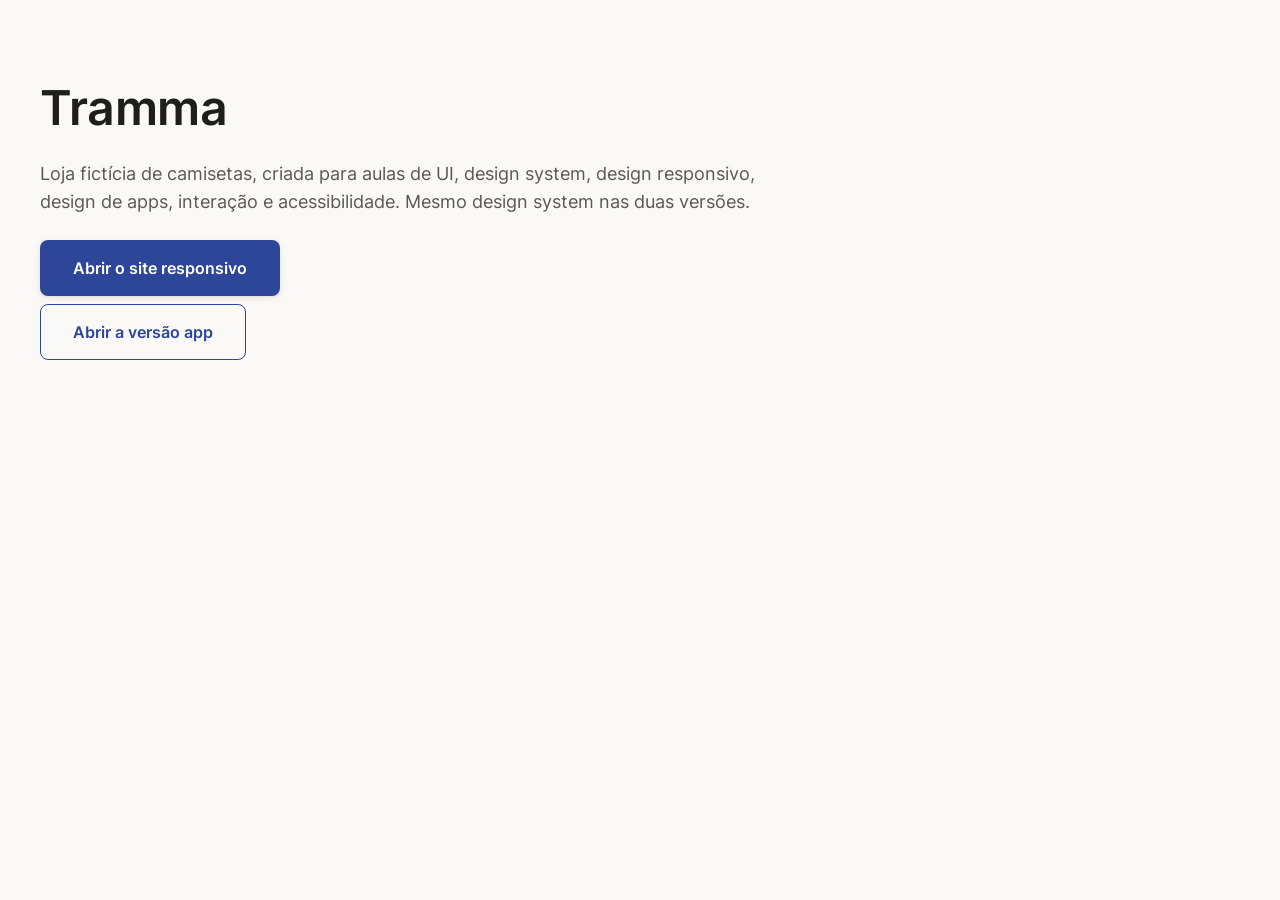
==== index.html @ 22959b20 "docs: página de entrada com links para o site e o app Co-Authored-By: Claude Opus 5.5 <noreply@anthr" ====
<!doctype html>
<html lang="pt-BR">
<head>
  <meta charset="utf-8">
  <meta name="viewport" content="width=device-width, initial-scale=1">
  <title>Tramma | Projeto didático</title>
  <link rel="stylesheet" href="site/css/tokens.css">
  <link rel="stylesheet" href="site/css/base.css">
  <link rel="stylesheet" href="site/css/atomos.css">
</head>
<body>
  <!-- Página de entrada do repositório: leva às duas versões do projeto -->
  <main class="container secao pilha pilha--24">
    <h1 class="display">Tramma</h1>
    <p class="body-lg texto-fraco leitura">Loja fictícia de camisetas, criada para aulas de UI, design system, design responsivo, design de apps, interação e acessibilidade. Mesmo design system nas duas versões.</p>
    <div class="pilha pilha--8">
      <div><a class="botao botao--primario botao--g" href="site/index.html">Abrir o site responsivo</a></div>
      <div><a class="botao botao--secundario botao--g" href="app/index.html">Abrir a versão app</a></div>
    </div>
  </main>
</body>
</html>
---- site/css/tokens.css ----
/* =========================================================================
   TRAMMA — TOKENS
   Fonte da verdade: design-system/tokens.md (os mesmos nomes do Figma).
   Variável do Figma "color/text/strong"  →  custom property "--color-text-strong".

   Duas camadas:
   1. PRIMITIVOS: a paleta bruta. Só os tokens semânticos usam estes valores.
   2. SEMÂNTICOS: o que a interface consome. Componentes NUNCA usam primitivos
      nem valores fixos; assim, trocar o tema é só trocar o primitivo apontado.

   Este arquivo é idêntico em /site/css e /app/css.
   ========================================================================= */


/* -------------------------------------------------------------------------
   0. Fonte Inter servida localmente (funciona via file://, sem internet).
   Só dois pesos: 400 (regular) e 600 (semibold). Licença OFL: fonts/LICENSE.txt
   font-display: swap mostra o texto com a fonte do sistema enquanto a Inter carrega.
   ------------------------------------------------------------------------- */
@font-face {
  font-family: "Inter";
  font-weight: 400;
  font-style: normal;
  font-display: swap;
  src: url("../fonts/inter-latin-400.woff2") format("woff2");
}
@font-face {
  font-family: "Inter";
  font-weight: 600;
  font-style: normal;
  font-display: swap;
  src: url("../fonts/inter-latin-600.woff2") format("woff2");
}


/* -------------------------------------------------------------------------
   1. PRIMITIVOS (não usar direto nos componentes)
   ------------------------------------------------------------------------- */
:root {
  /* Neutros: cinza quente, que lembra algodão cru */
  --neutro-0: #FFFFFF;
  --neutro-50: #FAF9F7;
  --neutro-100: #F2F0EC;
  --neutro-200: #E4E1DB;
  --neutro-300: #CBC7BF;
  --neutro-400: #A29D94;
  --neutro-500: #7A756C;
  --neutro-600: #5C5850;
  --neutro-700: #44413B;
  --neutro-800: #2E2C29;
  --neutro-900: #1F1E1C;
  --neutro-950: #141414;
  --neutro-1000: #0B0B0A;

  /* Marca: Anil */
  --anil-50: #EEF1FB;
  --anil-300: #9DB0EE;
  --anil-700: #2E4699;
  --anil-900: #1C2440;

  /* Status (100 e 700 no light; 300 e 900 no dark) */
  --vermelho-100: #FDECEA;
  --vermelho-300: #F4A39B;
  --vermelho-700: #B42318;
  --vermelho-900: #3D1512;
  --ambar-100: #FDF3DC;
  --ambar-300: #E8C26B;
  --ambar-700: #8A5A00;
  --ambar-900: #33240A;
  --verde-100: #E6F4EA;
  --verde-300: #8FD3A3;
  --verde-700: #1E7A3C;
  --verde-900: #12301B;
  --petroleo-100: #E2F4F6;
  --petroleo-300: #7FD0DA;
  --petroleo-700: #0E6E7A;
  --petroleo-900: #0F2E33;

  /* Estrela de avaliação */
  --ouro-300: #F5C451;
  --ouro-500: #B7791F;

  /* Transparências (camadas de hover, press e overlay) */
  --alfa-escuro-06: rgba(20, 20, 20, 0.06);
  --alfa-escuro-12: rgba(20, 20, 20, 0.12);
  --alfa-escuro-50: rgba(20, 20, 20, 0.50);
  --alfa-claro-08: rgba(255, 255, 255, 0.08);
  --alfa-claro-16: rgba(255, 255, 255, 0.16);
  --alfa-preto-64: rgba(0, 0, 0, 0.64);
}


/* -------------------------------------------------------------------------
   2. SEMÂNTICOS — TEMA LIGHT (padrão)
   Contrastes calculados (WCAG 2.1) estão em design-system/tokens.md.
   ------------------------------------------------------------------------- */
:root {
  color-scheme: light;

  /* Fundos: sunken < base < raised */
  --color-background-base: var(--neutro-50);
  --color-background-raised: var(--neutro-0);
  --color-background-sunken: var(--neutro-100);
  --color-background-inverse: var(--neutro-900);

  /* Texto */
  --color-text-strong: var(--neutro-900);      /* ≥ 14,63:1 */
  --color-text-weak: var(--neutro-600);        /* ≥ 6,22:1 */
  --color-text-brand: var(--anil-700);         /* ≥ 7,52:1 — só links e botão terciário */
  --color-text-inverse: var(--neutro-0);       /* sobre a marca: 8,56:1 */
  --color-text-disabled: var(--neutro-400);    /* isento de contraste; nunca para conteúdo */

  /* Bordas */
  --color-stroke-strong: var(--neutro-500);    /* ≥ 4,02:1 — borda de controles */
  --color-stroke-weak: var(--neutro-200);      /* decorativo (divisores) */
  --color-stroke-focus: var(--anil-700);       /* anel de foco */

  /* Preenchimentos */
  --color-fill-brand-strong: var(--anil-700);
  --color-fill-brand-weak: var(--anil-50);
  --color-fill-weak: var(--neutro-100);
  --color-fill-hover: var(--alfa-escuro-06);   /* camada sobre o preenchimento */
  --color-fill-press: var(--alfa-escuro-12);
  --color-fill-disabled: var(--neutro-200);
  --color-fill-overlay: var(--alfa-escuro-50);

  /* Status: strong = texto, ícone e borda; weak = fundo */
  --color-status-error-strong: var(--vermelho-700);
  --color-status-error-weak: var(--vermelho-100);
  --color-status-warning-strong: var(--ambar-700);
  --color-status-warning-weak: var(--ambar-100);
  --color-status-success-strong: var(--verde-700);
  --color-status-success-weak: var(--verde-100);
  --color-status-info-strong: var(--petroleo-700);
  --color-status-info-weak: var(--petroleo-100);

  /* Avaliação */
  --color-rating-star: var(--ouro-500);

  /* Sombras (no light, a sombra é o que mostra a elevação) */
  --shadow-raised: 0 1px 2px rgba(20, 20, 20, 0.06), 0 2px 8px rgba(20, 20, 20, 0.08);
  --shadow-overlay: 0 8px 16px rgba(20, 20, 20, 0.10), 0 24px 48px rgba(20, 20, 20, 0.16);
}


/* -------------------------------------------------------------------------
   3. SEMÂNTICOS — TEMA DARK
   O mesmo bloco aparece duas vezes:
   a) quando o sistema do usuário prefere dark E ele não escolheu light na página;
   b) quando ele escolheu dark pelo botão de tema (data-theme="dark" no <html>).
   ------------------------------------------------------------------------- */
@media (prefers-color-scheme: dark) {
  :root:not([data-theme="light"]) {
    color-scheme: dark;
    --color-background-base: var(--neutro-950);
    --color-background-raised: var(--neutro-900);   /* mais alto = mais claro */
    --color-background-sunken: var(--neutro-1000);
    --color-background-inverse: var(--neutro-100);
    --color-text-strong: var(--neutro-100);
    --color-text-weak: var(--neutro-400);
    --color-text-brand: var(--anil-300);
    --color-text-inverse: var(--neutro-950);
    --color-text-disabled: var(--neutro-600);
    --color-stroke-strong: var(--neutro-500);
    --color-stroke-weak: var(--neutro-800);
    --color-stroke-focus: var(--anil-300);
    --color-fill-brand-strong: var(--anil-300);
    --color-fill-brand-weak: var(--anil-900);
    --color-fill-weak: var(--neutro-800);
    --color-fill-hover: var(--alfa-claro-08);
    --color-fill-press: var(--alfa-claro-16);
    --color-fill-disabled: var(--neutro-800);
    --color-fill-overlay: var(--alfa-preto-64);
    --color-status-error-strong: var(--vermelho-300);
    --color-status-error-weak: var(--vermelho-900);
    --color-status-warning-strong: var(--ambar-300);
    --color-status-warning-weak: var(--ambar-900);
    --color-status-success-strong: var(--verde-300);
    --color-status-success-weak: var(--verde-900);
    --color-status-info-strong: var(--petroleo-300);
    --color-status-info-weak: var(--petroleo-900);
    --color-rating-star: var(--ouro-300);
    --shadow-raised: 0 1px 2px rgba(0, 0, 0, 0.40), 0 2px 8px rgba(0, 0, 0, 0.40);
    --shadow-overlay: 0 8px 16px rgba(0, 0, 0, 0.50), 0 24px 48px rgba(0, 0, 0, 0.60);
  }
}

:root[data-theme="dark"] {
  color-scheme: dark;
  --color-background-base: var(--neutro-950);
  --color-background-raised: var(--neutro-900);
  --color-background-sunken: var(--neutro-1000);
  --color-background-inverse: var(--neutro-100);
  --color-text-strong: var(--neutro-100);
  --color-text-weak: var(--neutro-400);
  --color-text-brand: var(--anil-300);
  --color-text-inverse: var(--neutro-950);
  --color-text-disabled: var(--neutro-600);
  --color-stroke-strong: var(--neutro-500);
  --color-stroke-weak: var(--neutro-800);
  --color-stroke-focus: var(--anil-300);
  --color-fill-brand-strong: var(--anil-300);
  --color-fill-brand-weak: var(--anil-900);
  --color-fill-weak: var(--neutro-800);
  --color-fill-hover: var(--alfa-claro-08);
  --color-fill-press: var(--alfa-claro-16);
  --color-fill-disabled: var(--neutro-800);
  --color-fill-overlay: var(--alfa-preto-64);
  --color-status-error-strong: var(--vermelho-300);
  --color-status-error-weak: var(--vermelho-900);
  --color-status-warning-strong: var(--ambar-300);
  --color-status-warning-weak: var(--ambar-900);
  --color-status-success-strong: var(--verde-300);
  --color-status-success-weak: var(--verde-900);
  --color-status-info-strong: var(--petroleo-300);
  --color-status-info-weak: var(--petroleo-900);
  --color-rating-star: var(--ouro-300);
  --shadow-raised: 0 1px 2px rgba(0, 0, 0, 0.40), 0 2px 8px rgba(0, 0, 0, 0.40);
  --shadow-overlay: 0 8px 16px rgba(0, 0, 0, 0.50), 0 24px 48px rgba(0, 0, 0, 0.60);
}


/* -------------------------------------------------------------------------
   4. TIPOGRAFIA
   Mobile-first: os valores abaixo são os de MOBILE; a partir de 600px
   entram os de DESKTOP (o tablet usa os de desktop, como no Figma).
   Alturas de linha sempre múltiplas de 4.
   ------------------------------------------------------------------------- */
:root {
  --font-family-base: "Inter", system-ui, -apple-system, "Segoe UI", Roboto, sans-serif;
  --font-weight-regular: 400;
  --font-weight-semibold: 600;

  --font-size-display: 36px;      --font-line-height-display: 44px;    --font-letter-spacing-display: -0.5px;
  --font-size-heading-1: 28px;    --font-line-height-heading-1: 36px;  --font-letter-spacing-heading-1: -0.25px;
  --font-size-heading-2: 24px;    --font-line-height-heading-2: 32px;  --font-letter-spacing-heading-2: 0;
  --font-size-heading-3: 20px;    --font-line-height-heading-3: 28px;  --font-letter-spacing-heading-3: 0;
  --font-size-body-lg: 18px;      --font-line-height-body-lg: 28px;    --font-letter-spacing-body-lg: 0;
  --font-size-body: 16px;         --font-line-height-body: 24px;       --font-letter-spacing-body: 0;
  --font-size-small: 14px;        --font-line-height-small: 20px;      --font-letter-spacing-small: 0;
}

@media (min-width: 600px) {
  :root {
    --font-size-display: 48px;    --font-line-height-display: 56px;
    --font-size-heading-1: 36px;  --font-line-height-heading-1: 44px;
    --font-size-heading-2: 28px;  --font-line-height-heading-2: 36px;
  }
}


/* -------------------------------------------------------------------------
   5. ESPAÇAMENTO, FORMA, LAYOUT E MOVIMENTO
   ------------------------------------------------------------------------- */
:root {
  /* Grade de 8px (o 4 só para ajustes finos) */
  --space-4: 4px;
  --space-8: 8px;
  --space-16: 16px;
  --space-24: 24px;
  --space-32: 32px;
  --space-40: 40px;
  --space-48: 48px;
  --space-64: 64px;
  --space-80: 80px;
  --space-96: 96px;
  --space-128: 128px;

  /* Raios: componentes maiores, raios maiores */
  --radius-4: 4px;
  --radius-8: 8px;
  --radius-16: 16px;
  --radius-full: 9999px;

  /* Bordas e tamanhos */
  --border-width-1: 1px;
  --border-width-2: 2px;
  --size-control-sm: 32px;
  --size-control-md: 48px;   /* alvo de toque mínimo */
  --size-control-lg: 56px;
  --size-icon-sm: 16px;
  --size-icon-md: 20px;
  --size-icon-lg: 24px;

  /* Grid: 4 colunas (mobile), 8 (tablet ≥ 600px), 12 (desktop ≥ 1024px).
     Os breakpoints ficam nas media queries: custom properties não funcionam dentro de @media. */
  --layout-columns: 4;
  --layout-gutter: 16px;
  --layout-margin: 16px;
  --layout-max-width: 1280px;

  /* Movimento */
  --motion-duration-fast: 150ms;
  --motion-duration-base: 250ms;
  --motion-easing-standard: cubic-bezier(0.2, 0, 0, 1);
}

@media (min-width: 600px) {
  :root { --layout-columns: 8; --layout-gutter: 24px; --layout-margin: 32px; }
}
@media (min-width: 1024px) {
  :root { --layout-columns: 12; --layout-margin: 40px; }
}

/* Quem pede menos movimento no sistema operacional recebe transições instantâneas. */
@media (prefers-reduced-motion: reduce) {
  :root { --motion-duration-fast: 0ms; --motion-duration-base: 0ms; }
}
---- site/css/base.css ----
/* =========================================================================
   TRAMMA — BASE
   Reset mínimo, estilos dos elementos HTML e utilitários de layout.
   Só consome tokens semânticos (tokens.css).
   ========================================================================= */

/* ---------- Reset mínimo ---------- */
*,
*::before,
*::after {
  box-sizing: border-box; /* largura inclui padding e borda: mais previsível */
}

* {
  margin: 0;
}

/* O atributo hidden sempre vence: sem isso, uma classe com display:flex
   (como .pilha) faria um elemento "escondido" continuar aparecendo. */
[hidden] {
  display: none !important;
}

img,
svg {
  display: block;
  max-width: 100%;
}

button,
input,
select,
textarea {
  font: inherit; /* formulários herdam a fonte da página */
  color: inherit;
}

/* ---------- Documento ---------- */
html {
  -webkit-text-size-adjust: 100%;
  scroll-behavior: smooth;
}

@media (prefers-reduced-motion: reduce) {
  html { scroll-behavior: auto; }
}

body {
  min-height: 100vh;
  background-color: var(--color-background-base);
  color: var(--color-text-strong);
  font-family: var(--font-family-base);
  font-size: var(--font-size-body);
  line-height: var(--font-line-height-body);
  font-weight: var(--font-weight-regular);
  -webkit-font-smoothing: antialiased;
}

/* ---------- Escala tipográfica ----------
   As classes têm o mesmo nome dos text styles do Figma.
   Um estilo pode ser usado pelo tamanho, sem ser título no HTML
   (ex.: o preço usa .heading-3, mas é um <p>). */
.display,
.heading-1,
.heading-2,
.heading-3 {
  font-weight: var(--font-weight-semibold);
}

.display {
  font-size: var(--font-size-display);
  line-height: var(--font-line-height-display);
  letter-spacing: var(--font-letter-spacing-display);
}
.heading-1, h1 {
  font-size: var(--font-size-heading-1);
  line-height: var(--font-line-height-heading-1);
  letter-spacing: var(--font-letter-spacing-heading-1);
  font-weight: var(--font-weight-semibold);
}
.heading-2, h2 {
  font-size: var(--font-size-heading-2);
  line-height: var(--font-line-height-heading-2);
  font-weight: var(--font-weight-semibold);
}
.heading-3, h3 {
  font-size: var(--font-size-heading-3);
  line-height: var(--font-line-height-heading-3);
  font-weight: var(--font-weight-semibold);
}
.body-lg {
  font-size: var(--font-size-body-lg);
  line-height: var(--font-line-height-body-lg);
}
.body {
  font-size: var(--font-size-body);
  line-height: var(--font-line-height-body);
}
.small {
  font-size: var(--font-size-small);
  line-height: var(--font-line-height-small);
}
.semibold {
  font-weight: var(--font-weight-semibold);
}
.texto-fraco {
  color: var(--color-text-weak); /* texto de apoio: ainda ≥ 4,5:1 */
}

/* Texto de leitura nunca ocupa a largura toda: 40–80 caracteres por linha. */
.leitura {
  max-width: 68ch;
}

/* ---------- Links ----------
   Sublinhados por padrão (não dependem só da cor). No hover o sublinhado some:
   o estado muda pela forma, não apenas pela cor. */
a {
  color: var(--color-text-brand);
  text-decoration: underline;
  text-underline-offset: 0.2em;
  border-radius: var(--radius-4); /* arredonda o anel de foco */
}
a:hover {
  text-decoration: none;
}

/* ---------- Foco visível ----------
   :focus-visible mostra o anel só para quem navega pelo teclado.
   Anel de 2px com 2px de afastamento, em todos os elementos interativos. */
:focus-visible {
  outline: var(--border-width-2) solid var(--color-stroke-focus);
  outline-offset: 2px;
}

/* ---------- Ícones ----------
   Sprite SVG inserido por js/icones.js. Os ícones herdam a cor do texto (currentColor). */
.icone {
  width: var(--size-icon-lg);
  height: var(--size-icon-lg);
  flex-shrink: 0;
  fill: none;
  stroke: currentColor;
  stroke-width: 2;
  stroke-linecap: round;
  stroke-linejoin: round;
}
.icone--sm { width: var(--size-icon-sm); height: var(--size-icon-sm); }
.icone--md { width: var(--size-icon-md); height: var(--size-icon-md); }

/* ---------- Acessibilidade ---------- */

/* Esconde visualmente, mas mantém para leitores de tela. */
.visualmente-oculto {
  position: absolute;
  width: 1px;
  height: 1px;
  padding: 0;
  margin: -1px;
  overflow: hidden;
  clip: rect(0 0 0 0);
  white-space: nowrap;
  border: 0;
}

/* "Pular para o conteúdo": primeiro item focável da página. Aparece ao receber foco. */
.pular-link {
  position: absolute;
  top: var(--space-8);
  left: var(--space-8);
  z-index: 100;
  padding: var(--space-8) var(--space-16);
  background-color: var(--color-background-raised);
  box-shadow: var(--shadow-overlay);
  transform: translateY(-200%);
}
.pular-link:focus {
  transform: none;
}

/* ---------- Layout ----------
   .container centraliza o conteúdo com as margens do grid.
   .grade cria o grid de 4/8/12 colunas definido nos tokens. */
.container {
  width: 100%;
  max-width: calc(var(--layout-max-width) + 2 * var(--layout-margin));
  margin-inline: auto;
  padding-inline: var(--layout-margin);
}

.grade {
  display: grid;
  grid-template-columns: repeat(var(--layout-columns), minmax(0, 1fr));
  gap: var(--layout-gutter);
}

/* Pilha vertical com espaço entre filhos (o espaço vem do token). */
.pilha { display: flex; flex-direction: column; gap: var(--space-16); }
.pilha--8 { gap: var(--space-8); }
.pilha--24 { gap: var(--space-24); }
.pilha--32 { gap: var(--space-32); }

/* Seções da página: mais espaço entre seções do que dentro delas. */
.secao {
  padding-block: var(--space-48);
}
@media (min-width: 1024px) {
  .secao { padding-block: var(--space-80); }
}
---- site/css/atomos.css ----
/* =========================================================================
   TRAMMA — ÁTOMOS
   Mesmos componentes da página "Átomos" do Figma, com os mesmos nomes:
   Botão primário ↔ .botao.botao--primario | Tamanho=P/M/G ↔ .botao--p / (padrão) / .botao--g
   Estado=hover/pressionado/foco/desabilitado ↔ :hover / :active / :focus-visible / :disabled
   ========================================================================= */


/* -------------------------------------------------------------------------
   BOTÃO
   Hover e pressionado são CAMADAS: um gradiente de cor única (fill-hover ou
   fill-press) pintado por cima do background-color. A cor base nunca muda,
   então um único token serve para todas as hierarquias e para os dois temas.
   ------------------------------------------------------------------------- */
.botao {
  --camada: transparent; /* camada de estado; muda no hover e no active */

  display: inline-flex;
  align-items: center;
  justify-content: center;
  gap: var(--space-8);
  min-height: var(--size-control-md);          /* M = 48px, alvo de toque mínimo */
  padding: 0 var(--space-24);
  border: var(--border-width-1) solid transparent;
  border-radius: var(--radius-8);
  background-image: linear-gradient(var(--camada), var(--camada));
  font-size: var(--font-size-body);
  line-height: var(--font-line-height-body);
  font-weight: var(--font-weight-semibold);
  text-decoration: none;
  cursor: pointer;
  transition: box-shadow var(--motion-duration-fast) var(--motion-easing-standard);
}
.botao:hover { --camada: var(--color-fill-hover); }
.botao:active { --camada: var(--color-fill-press); }

/* Tamanhos */
.botao--p {
  min-height: var(--size-control-sm);          /* 32px: só onde o espaço é curto */
  padding: 0 var(--space-16);
  font-size: var(--font-size-small);
  line-height: var(--font-line-height-small);
}
.botao--p .icone { width: var(--size-icon-sm); height: var(--size-icon-sm); }
.botao .icone { width: var(--size-icon-md); height: var(--size-icon-md); }
.botao--g {
  min-height: var(--size-control-lg);          /* 56px: ação de compra */
  padding: 0 var(--space-32);
}
.botao--g .icone { width: var(--size-icon-lg); height: var(--size-icon-lg); }
.botao--largura-total { width: 100%; }

/* Hierarquias */
.botao--primario {
  background-color: var(--color-fill-brand-strong);
  color: var(--color-text-inverse);
  box-shadow: var(--shadow-raised);
}
.botao--secundario {
  background-color: transparent;
  border-color: var(--color-text-brand);
  color: var(--color-text-brand);
}
.botao--terciario {
  background-color: transparent;
  color: var(--color-text-brand);
  text-decoration: underline;
  text-underline-offset: 0.2em;
}
.botao--terciario:hover { text-decoration: none; }

/* Desabilitado: evite! Prefira manter habilitado e explicar o que falta.
   Quando necessário, usa os tokens -disabled e perde a sombra. */
.botao:disabled,
.botao[aria-disabled="true"] {
  --camada: transparent;
  background-color: var(--color-fill-disabled);
  border-color: transparent;
  color: var(--color-text-disabled);
  box-shadow: none;
  text-decoration: none;
  cursor: not-allowed;
}
.botao--terciario:disabled { background-color: transparent; }

/* Botão só com ícone (fechar, menu, sacola): 48×48 e SEMPRE com nome acessível
   (aria-label ou texto .visualmente-oculto dentro dele). */
.botao-icone {
  --camada: transparent;
  position: relative;
  display: inline-grid;
  place-items: center;
  width: var(--size-control-md);
  height: var(--size-control-md);
  padding: 0;
  border: 0;
  border-radius: var(--radius-8);
  background: linear-gradient(var(--camada), var(--camada)) transparent;
  color: var(--color-text-strong);
  cursor: pointer;
}
.botao-icone:hover { --camada: var(--color-fill-hover); }
.botao-icone:active { --camada: var(--color-fill-press); }


/* -------------------------------------------------------------------------
   INPUT
   Borda stroke-strong (≥ 3:1). Erro: borda de 2px + fundo + ícone (na molécula).
   ------------------------------------------------------------------------- */
.input {
  width: 100%;
  min-height: var(--size-control-md);
  padding: 0 var(--space-16);
  border: var(--border-width-1) solid var(--color-stroke-strong);
  border-radius: var(--radius-8);
  background-color: var(--color-background-raised);
  color: var(--color-text-strong);
}
.input:hover {
  background-image: linear-gradient(var(--color-fill-hover), var(--color-fill-hover));
}
.input::placeholder {
  color: var(--color-text-weak); /* placeholder só na busca, e com contraste ≥ 4,5:1 */
}
.input[aria-invalid="true"] {
  border: var(--border-width-2) solid var(--color-status-error-strong);
  background-color: var(--color-status-error-weak);
}
.input:disabled {
  background-color: var(--color-fill-disabled);
  border-color: var(--color-fill-disabled);
  color: var(--color-text-disabled);
}
/* O anel de foco aparece por fora, mesmo com a borda vermelha de erro. */
.input:focus-visible {
  outline: var(--border-width-2) solid var(--color-stroke-focus);
  outline-offset: 2px;
}


/* -------------------------------------------------------------------------
   CHECKBOX e RADIO
   Usamos o <input> nativo (acessível de graça: teclado, leitor de tela,
   formulário) e só trocamos a aparência com appearance: none.
   O <label class="opcao"> envolve input + texto: a linha inteira de 48px é clicável.
   ------------------------------------------------------------------------- */
.opcao {
  display: flex;
  align-items: center;
  gap: var(--space-8);
  min-height: var(--size-control-md);
  cursor: pointer;
}

.checkbox,
.radio {
  appearance: none;
  -webkit-appearance: none;
  display: inline-grid;
  place-items: center;
  flex-shrink: 0;
  width: var(--size-icon-lg);
  height: var(--size-icon-lg);
  border: var(--border-width-2) solid var(--color-stroke-strong);
  background-color: var(--color-background-raised);
  cursor: pointer;
}
.checkbox { border-radius: var(--radius-4); }
.radio { border-radius: var(--radius-full); }

.opcao:hover .checkbox,
.opcao:hover .radio {
  border-color: var(--color-text-strong);
}

/* Marcado: preenchimento da marca + check desenhado por máscara SVG
   (a máscara deixa a cor vir de um token, inclusive no dark mode). */
.checkbox:checked {
  border-color: var(--color-fill-brand-strong);
  background-color: var(--color-fill-brand-strong);
}
.checkbox:checked::after {
  content: "";
  width: var(--size-icon-md);
  height: var(--size-icon-md);
  background-color: var(--color-text-inverse);
  -webkit-mask: url("data:image/svg+xml,%3Csvg xmlns='http://www.w3.org/2000/svg' viewBox='0 0 24 24' fill='none' stroke='%23000' stroke-width='2.5' stroke-linecap='round' stroke-linejoin='round'%3E%3Cpath d='M5 12.5l4.5 4.5L19 7.5'/%3E%3C/svg%3E") center / contain no-repeat;
          mask: url("data:image/svg+xml,%3Csvg xmlns='http://www.w3.org/2000/svg' viewBox='0 0 24 24' fill='none' stroke='%23000' stroke-width='2.5' stroke-linecap='round' stroke-linejoin='round'%3E%3Cpath d='M5 12.5l4.5 4.5L19 7.5'/%3E%3C/svg%3E") center / contain no-repeat;
}

.radio:checked {
  border-color: var(--color-fill-brand-strong);
}
.radio:checked::after {
  content: "";
  width: 12px;
  height: 12px;
  border-radius: var(--radius-full);
  background-color: var(--color-fill-brand-strong);
}

.checkbox:disabled,
.radio:disabled {
  border-color: var(--color-fill-disabled);
  background-color: var(--color-fill-disabled);
  cursor: not-allowed;
}
.opcao:has(:disabled) {
  color: var(--color-text-disabled);
  cursor: not-allowed;
}


/* -------------------------------------------------------------------------
   BADGE — rótulo NÃO interativo (por isso nada de hover ou cursor).
   Novo = marca; Mais vendido/Esgotado = neutro; Promoção = sucesso;
   Últimas unidades = aviso.
   ------------------------------------------------------------------------- */
.badge {
  display: inline-flex;
  align-items: center;
  padding: var(--space-4) var(--space-8);
  border-radius: var(--radius-4);
  font-size: var(--font-size-small);
  line-height: var(--font-line-height-small);
  font-weight: var(--font-weight-semibold);
  background-color: var(--color-fill-weak);
  color: var(--color-text-strong);
}
.badge--marca   { background-color: var(--color-fill-brand-weak);     color: var(--color-text-brand); }
.badge--sucesso { background-color: var(--color-status-success-weak); color: var(--color-status-success-strong); }
.badge--aviso   { background-color: var(--color-status-warning-weak); color: var(--color-status-warning-strong); }
.badge--erro    { background-color: var(--color-status-error-weak);   color: var(--color-status-error-strong); }
.badge--info    { background-color: var(--color-status-info-weak);    color: var(--color-status-info-strong); }


/* -------------------------------------------------------------------------
   TAG — pílula de 32px (filtro ativo, opção compacta). É um <button>.
   ------------------------------------------------------------------------- */
.tag {
  --camada: transparent;
  display: inline-flex;
  align-items: center;
  gap: var(--space-8);
  min-height: var(--size-control-sm);
  padding: 0 var(--space-16);
  border: var(--border-width-1) solid transparent;
  border-radius: var(--radius-full);
  background: linear-gradient(var(--camada), var(--camada)) var(--color-fill-weak);
  color: var(--color-text-strong);
  font-size: var(--font-size-small);
  line-height: var(--font-line-height-small);
  font-weight: var(--font-weight-semibold);
  cursor: pointer;
}
.tag:hover { --camada: var(--color-fill-hover); }
.tag[aria-pressed="true"],
.tag--selecionada {
  background-color: var(--color-fill-brand-weak);
  border-color: var(--color-text-brand);
  color: var(--color-text-brand);
}
.tag .icone { width: var(--size-icon-sm); height: var(--size-icon-sm); }


/* -------------------------------------------------------------------------
   DIVISOR — prefira espaço; use a linha só quando ajudar a separar blocos.
   ------------------------------------------------------------------------- */
.divisor {
  border: 0;
  border-top: var(--border-width-1) solid var(--color-stroke-weak);
}
.divisor--forte {
  border-top-color: var(--color-stroke-strong);
}


/* -------------------------------------------------------------------------
   ESTRELA — decorativa (aria-hidden); a nota sempre aparece em texto.
   A meia estrela usa um gradiente que pinta só a metade esquerda.
   ------------------------------------------------------------------------- */
.estrela {
  width: var(--size-icon-md);
  height: var(--size-icon-md);
  color: var(--color-rating-star);
  fill: currentColor;
  stroke: currentColor;
  stroke-width: 1.5;
  stroke-linejoin: round;
}
.estrela--vazia { fill: none; }
.estrela--meia { fill: url(#meia-estrela); }
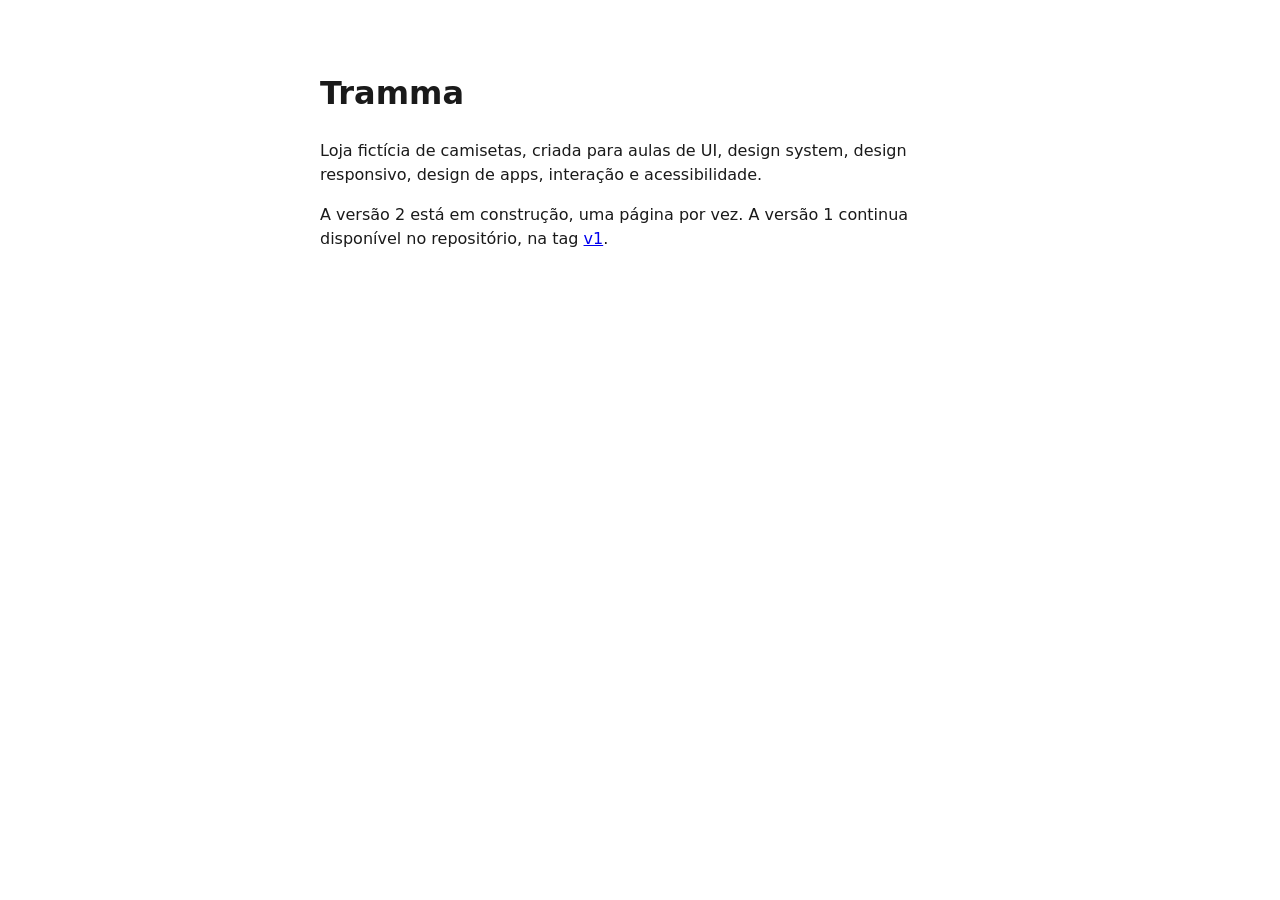
==== commit dafc8f45: "recomeço: remove a v1 e reescreve o CLAUDE.md para a v2 A v1 fica guardada na tag v1. A v2 constrói " ====
--- a/index.html
+++ b/index.html
@@ -4,19 +4,19 @@
   <meta charset="utf-8">
   <meta name="viewport" content="width=device-width, initial-scale=1">
   <title>Tramma | Projeto didático</title>
-  <link rel="stylesheet" href="site/css/tokens.css">
-  <link rel="stylesheet" href="site/css/base.css">
-  <link rel="stylesheet" href="site/css/atomos.css">
+  <!-- Página de entrada provisória: a v2 está em construção.
+       Os estilos ficam aqui mesmo porque ainda não existe o CSS do design system. -->
+  <style>
+    body { margin: 0; padding: 48px 16px; font-family: system-ui, sans-serif; line-height: 1.5; color: #1a1a1a; background: #fff; }
+    main { max-width: 40rem; margin: 0 auto; }
+    @media (prefers-color-scheme: dark) { body { color: #f2f2f2; background: #141414; } a { color: #9db0ee; } }
+  </style>
 </head>
 <body>
-  <!-- Página de entrada do repositório: leva às duas versões do projeto -->
-  <main class="container secao pilha pilha--24">
-    <h1 class="display">Tramma</h1>
-    <p class="body-lg texto-fraco leitura">Loja fictícia de camisetas, criada para aulas de UI, design system, design responsivo, design de apps, interação e acessibilidade. Mesmo design system nas duas versões.</p>
-    <div class="pilha pilha--8">
-      <div><a class="botao botao--primario botao--g" href="site/index.html">Abrir o site responsivo</a></div>
-      <div><a class="botao botao--secundario botao--g" href="app/index.html">Abrir a versão app</a></div>
-    </div>
+  <main>
+    <h1>Tramma</h1>
+    <p>Loja fictícia de camisetas, criada para aulas de UI, design system, design responsivo, design de apps, interação e acessibilidade.</p>
+    <p>A versão 2 está em construção, uma página por vez. A versão 1 continua disponível no repositório, na tag <a href="https://github.com/andreiomega/tramma/tree/v1">v1</a>.</p>
   </main>
 </body>
 </html>
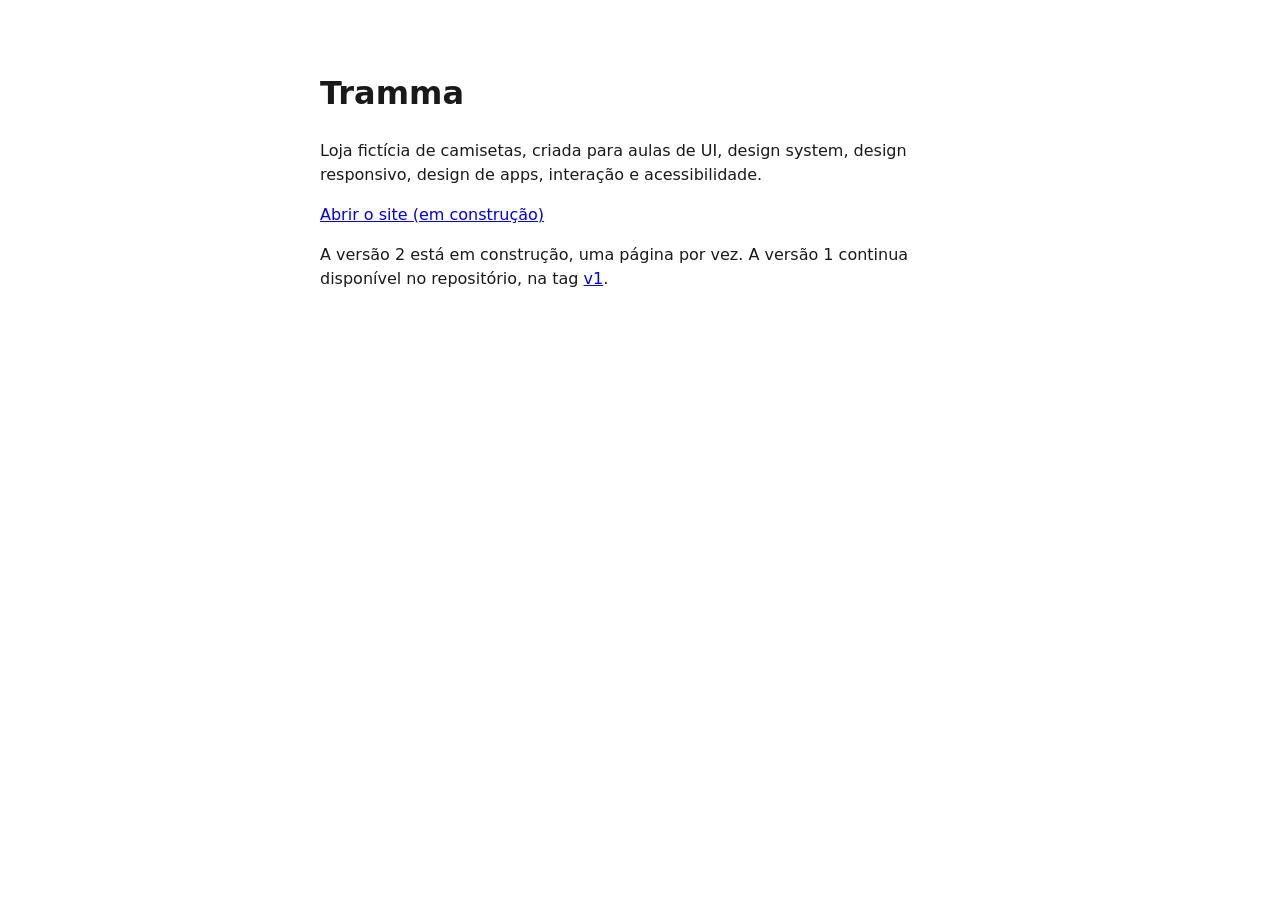
==== commit 17c2e957: "home: estrutura web mobile e desktop Tokens, base, componentes e a home montada, com estados e inter" ====
--- a/index.html
+++ b/index.html
@@ -16,6 +16,7 @@
   <main>
     <h1>Tramma</h1>
     <p>Loja fictícia de camisetas, criada para aulas de UI, design system, design responsivo, design de apps, interação e acessibilidade.</p>
+    <p><a href="site/index.html">Abrir o site (em construção)</a></p>
     <p>A versão 2 está em construção, uma página por vez. A versão 1 continua disponível no repositório, na tag <a href="https://github.com/andreiomega/tramma/tree/v1">v1</a>.</p>
   </main>
 </body>
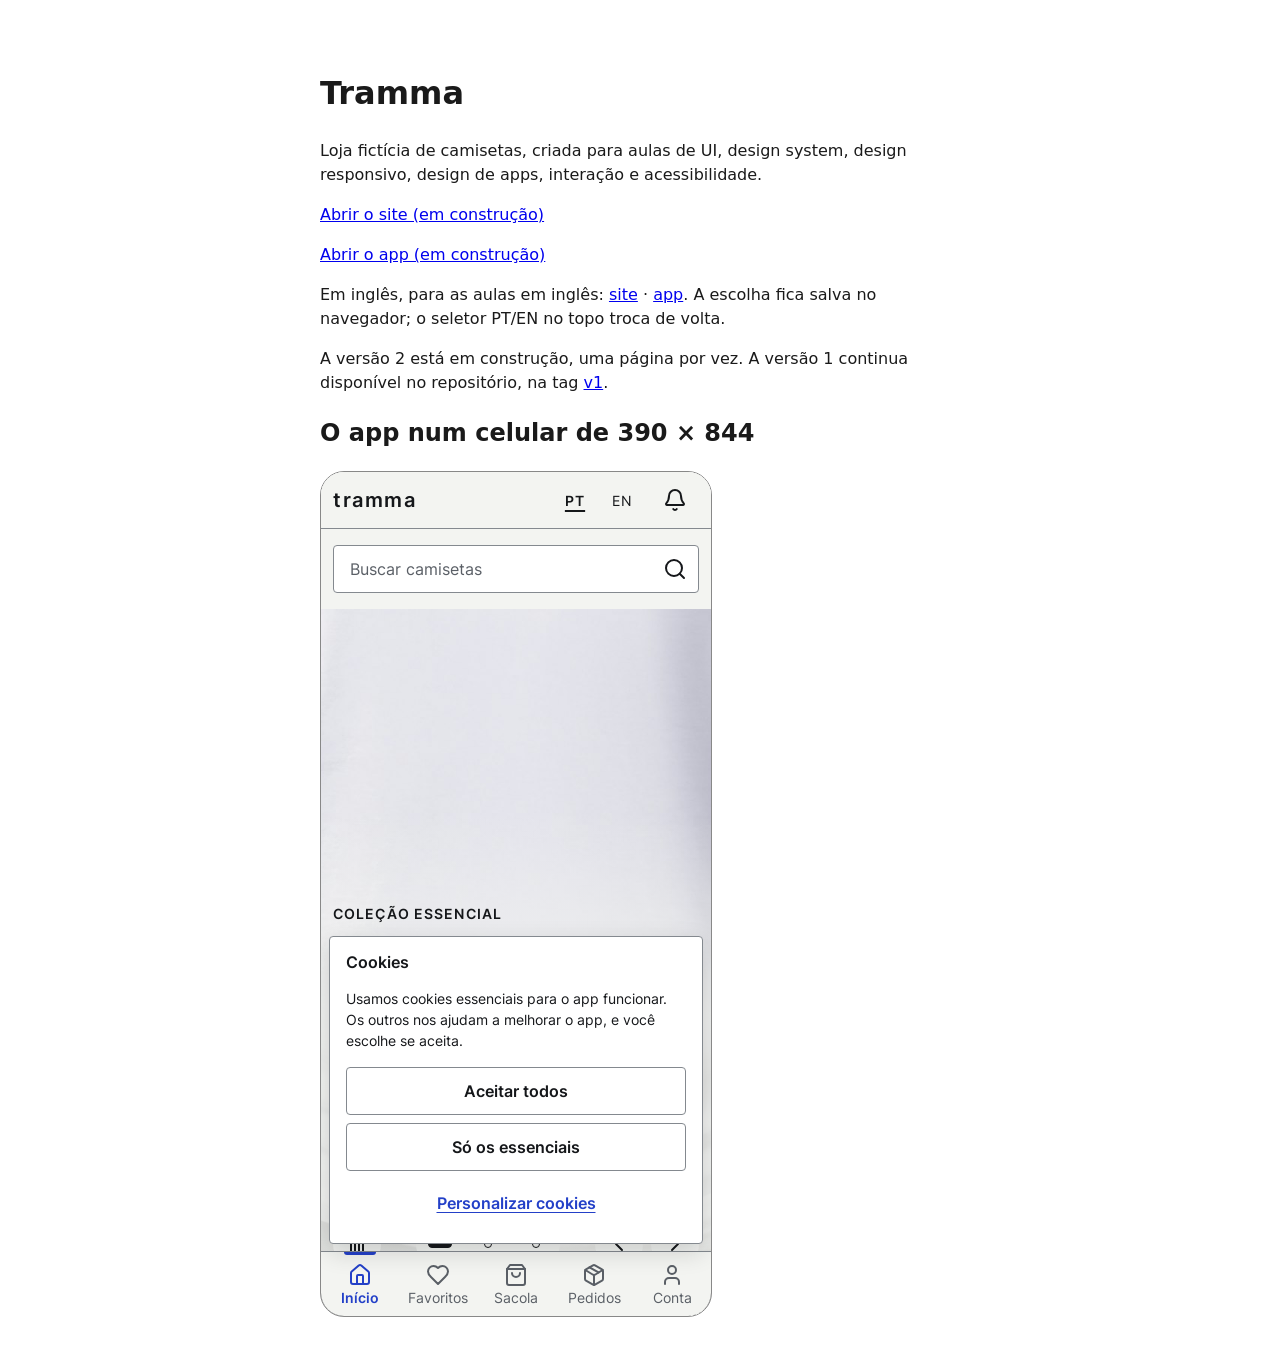
==== commit 7d03c9bb: "home: idioma, estrutura revista e conteúdo - Português e inglês (i18n.js), com real e dólar. - Curad" ====
--- a/index.html
+++ b/index.html
@@ -9,6 +9,7 @@
   <style>
     body { margin: 0; padding: 48px 16px; font-family: system-ui, sans-serif; line-height: 1.5; color: #1a1a1a; background: #fff; }
     main { max-width: 40rem; margin: 0 auto; }
+    .phone { display: block; max-width: 100%; border: 1px solid #888; border-radius: 24px; }
     @media (prefers-color-scheme: dark) { body { color: #f2f2f2; background: #141414; } a { color: #9db0ee; } }
   </style>
 </head>
@@ -17,7 +18,13 @@
     <h1>Tramma</h1>
     <p>Loja fictícia de camisetas, criada para aulas de UI, design system, design responsivo, design de apps, interação e acessibilidade.</p>
     <p><a href="site/index.html">Abrir o site (em construção)</a></p>
+    <p><a href="app/index.html">Abrir o app (em construção)</a></p>
+    <p>Em inglês, para as aulas em inglês: <a href="site/index.html?lang=en" hreflang="en">site</a> · <a href="app/index.html?lang=en" hreflang="en">app</a>. A escolha fica salva no navegador; o seletor PT/EN no topo troca de volta.</p>
     <p>A versão 2 está em construção, uma página por vez. A versão 1 continua disponível no repositório, na tag <a href="https://github.com/andreiomega/tramma/tree/v1">v1</a>.</p>
+    <!-- Moldura de celular só para ver o app no computador. O app em si
+         não depende dela: no celular, ele abre direto. -->
+    <h2>O app num celular de 390 × 844</h2>
+    <iframe class="phone" src="app/index.html" width="390" height="844" title="App da Tramma, em tamanho de celular"></iframe>
   </main>
 </body>
 </html>
